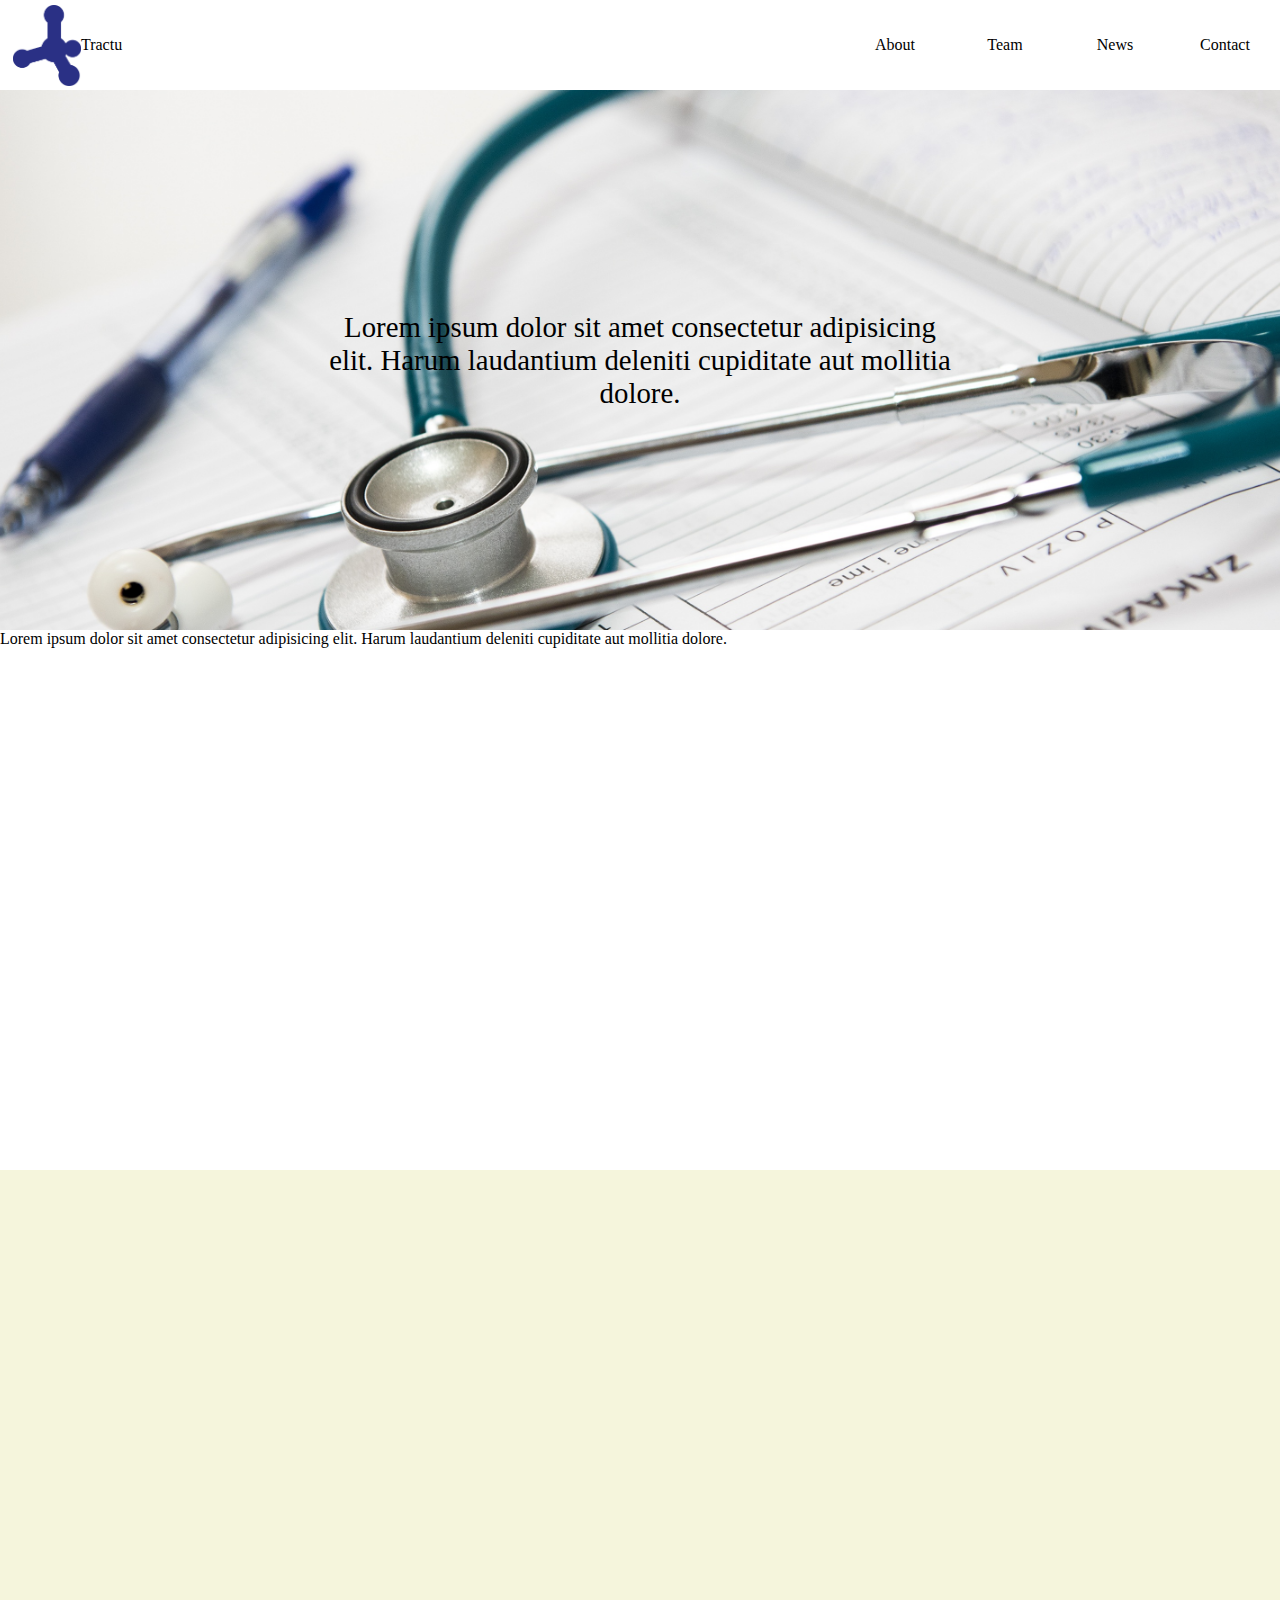
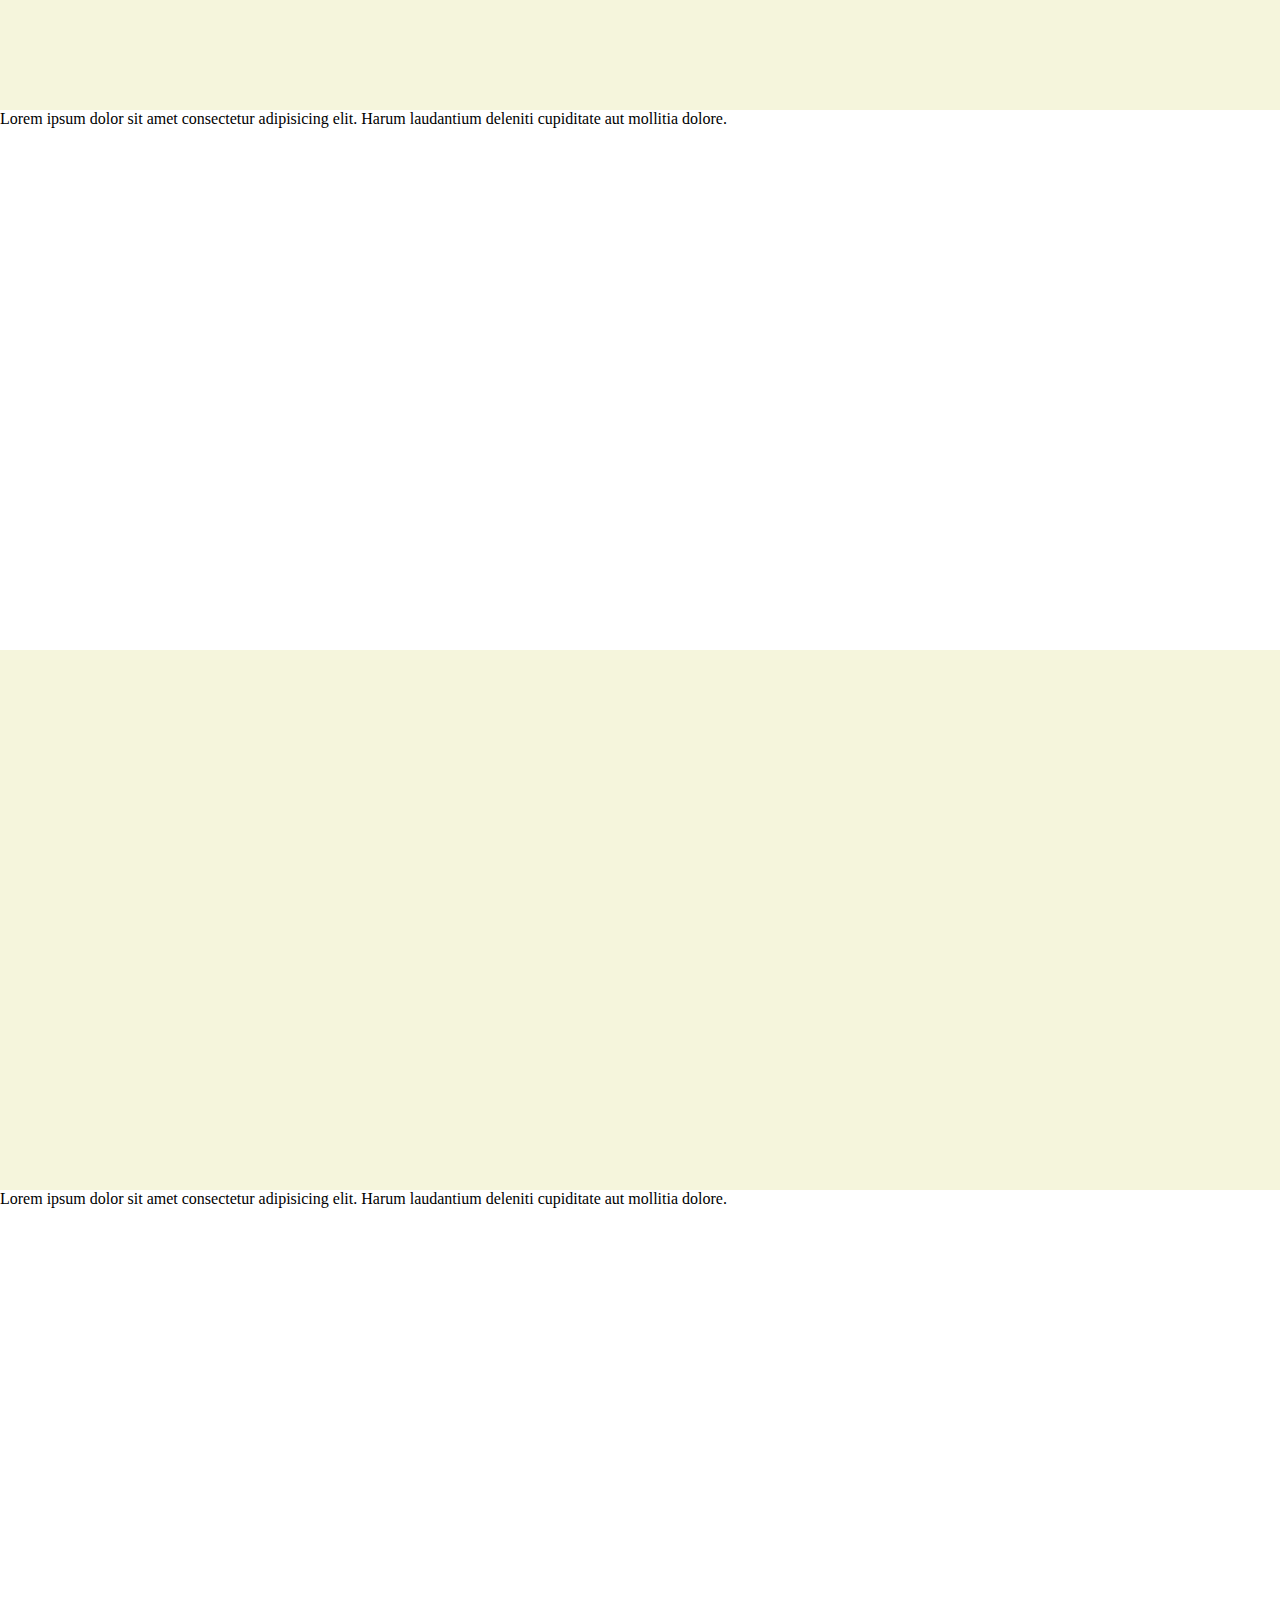
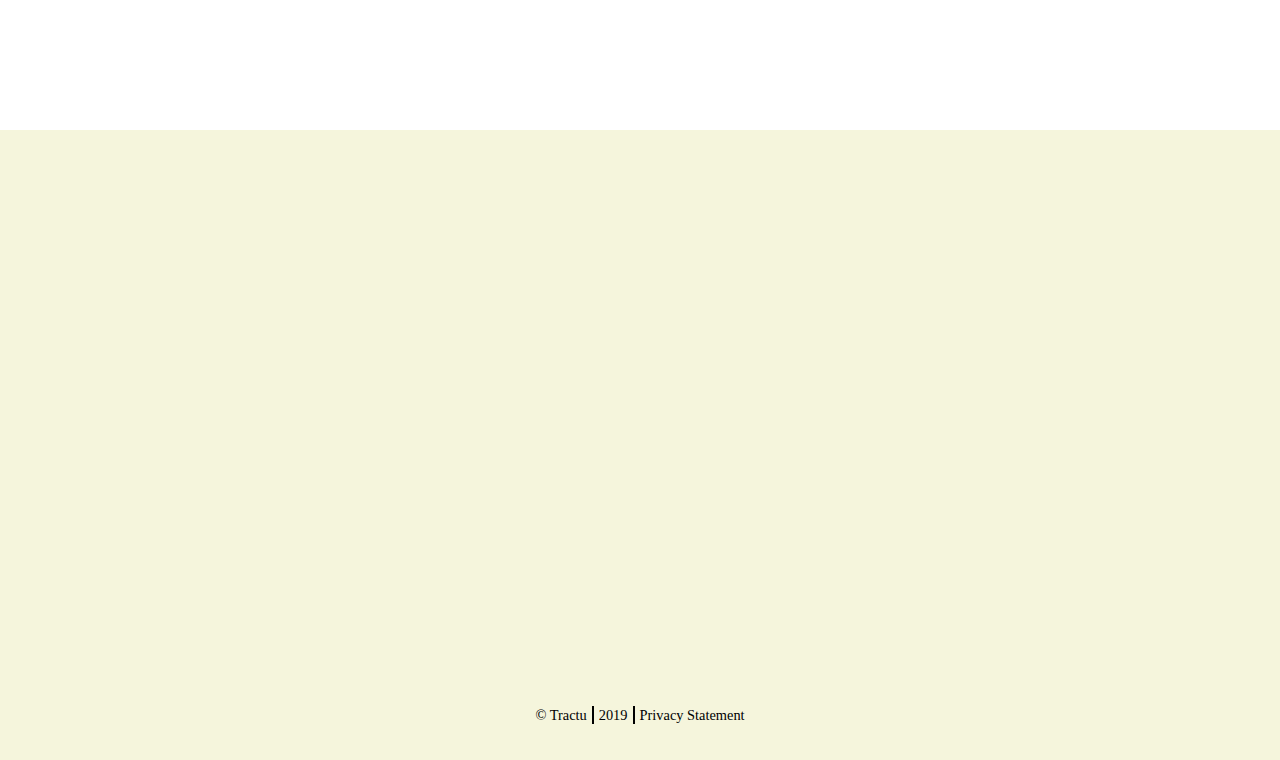
==== index.html @ 8aa1ae69 "Adds holding place for images and logo." ====
<!DOCTYPE html>
<html lang="en">
<head>
  <meta charset="UTF-8">
  <meta name="viewport" content="width=device-width, initial-scale=1.0">
  <meta http-equiv="X-UA-Compatible" content="ie=edge">
  <link rel="stylesheet" href="main.css">
  <script src="script.js"></script>
  <title>Tractu</title>
</head>
<body>
  <nav>
    <div class="nav-left"><img src="/imgs/nanoLogo.png" alt="nav logo" class="nav-logo"/>Tractu</div>
    <div class="nav-right">
      <div class="nav-link">About</div>
      <div class="nav-link">Team</div>
      <div class="nav-link">News</div>
      <div class="nav-link">Contact</div>
    </div>
  </nav>
  <header>
    <p class="header-blurb">Lorem ipsum dolor sit amet consectetur adipisicing elit. Harum laudantium deleniti cupiditate aut mollitia dolore.</p>
  </header>
  <main>
    <div class="main-block"><p class="main-blurb">Lorem ipsum dolor sit amet consectetur adipisicing elit. Harum laudantium deleniti cupiditate aut mollitia dolore.</p></div>
    <div class="main-divide-1"></div>
    <div class="main-block"><p class="main-blurb">Lorem ipsum dolor sit amet consectetur adipisicing elit. Harum laudantium deleniti cupiditate aut mollitia dolore.</p></div>
    <div class="main-divide-2"></div>
    <div class="main-block"><p class="main-blurb">Lorem ipsum dolor sit amet consectetur adipisicing elit. Harum laudantium deleniti cupiditate aut mollitia dolore.</p></div>
    <div class="main-divide-3"></div>
  </main>
  <footer>
    <p class="footer-blurb">&copy Tractu</p>
    <hr />
    <p class="footer-blurb">2019</p>
    <hr />
    <p class="footer-blurb">Privacy Statement</p>
  </footer>
</body>
</html>
---- main.css ----
* {
  margin: 0;
  padding: 0;
}

body {
  background-color: beige;
  background-repeat: no-repeat;
  background-position: 100px;
}

/* Nav */
nav {
  display: flex;
  flex-direction: row;
  justify-content: space-between;
  align-items: center;
  height: 10vh;
  background-color: white;
}

.nav-left {
  display: flex;
  flex-direction: row;
  align-items: center;
  height: 10vh;
  width: 10vh;
  margin-left: 1vw;
}

.nav-logo  {
  height: 9vh;
  widows: 9vh;
}

.nav-right {
  display: flex;
  flex-direction: row;
  align-items: center;
  height: 10vh;
}

.nav-link {
  text-align: center;
  width: 10vh;
  margin: 10px;
}

/* Header */

header {
  display: flex;
  justify-content: center;
  align-items: center;
  width: 100vw;
  height: 60vh;
  background: url(imgs/medicine.jpg) beige;
  background-attachment: fixed;
  background-position: center;
  background-repeat: no-repeat;
  background-size: cover;
}

.header-blurb {
  text-align: center;
  width: 50vw;
  font-size: 1.8em;
  color: black;
}

/* Main */

main {
  display: flex;
  flex-direction: column;
}

.main-block {
  height: 60vh;
  width: 100vw;
  background-color: white;
}

.main-blurb {
  font-size: 1em;
}

.main-divide-1 {
  background: url(imgs/baby.jpg) beige;
  height: 60vh;
  width: 100vw;
  background-attachment: fixed;
  background-position: center;
  background-repeat: no-repeat;
  background-size: cover;
}

.main-divide-2 {
  background: url(imgs/chem.jpg) beige;
  height: 60vh;
  width: 100vw;
  background-attachment: fixed;
  background-position: center;
  background-repeat: no-repeat;
  background-size: cover;
}

.main-divide-3 {
  background: url(imgs/gloves.jpg) beige;
  height: 60vh;
  width: 100vw;
  background-attachment: fixed;
  background-position: center;
  background-repeat: no-repeat;
  background-size: cover;
}

/* Footer */

footer {
  display: flex;
  flex-direction: row;
  justify-content: center;
  align-items: center;
  height: 10vh;
  width: 100vw;
}

.footer-blurb {
  font-size: .9em;
  color: black;
  margin: 5px;
}

hr {
  height: 1em;
  border: .5px solid black;
}
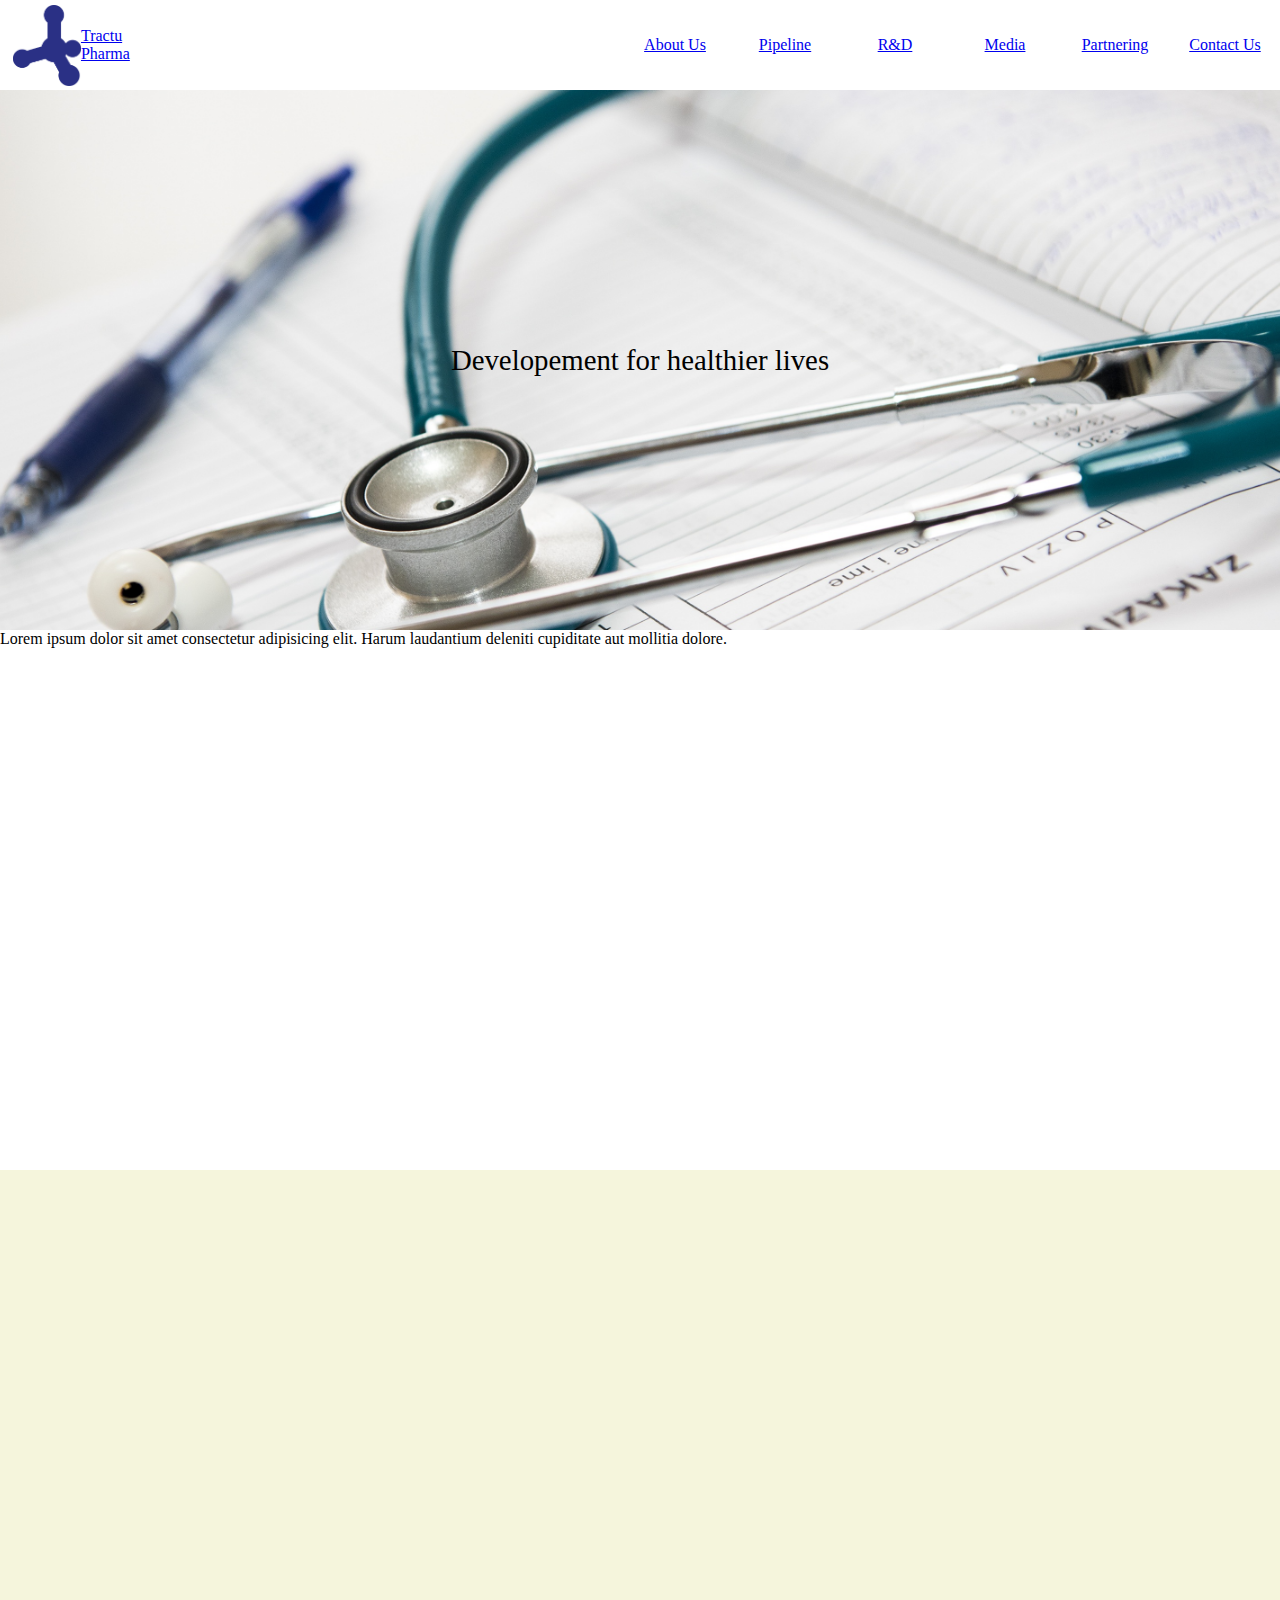
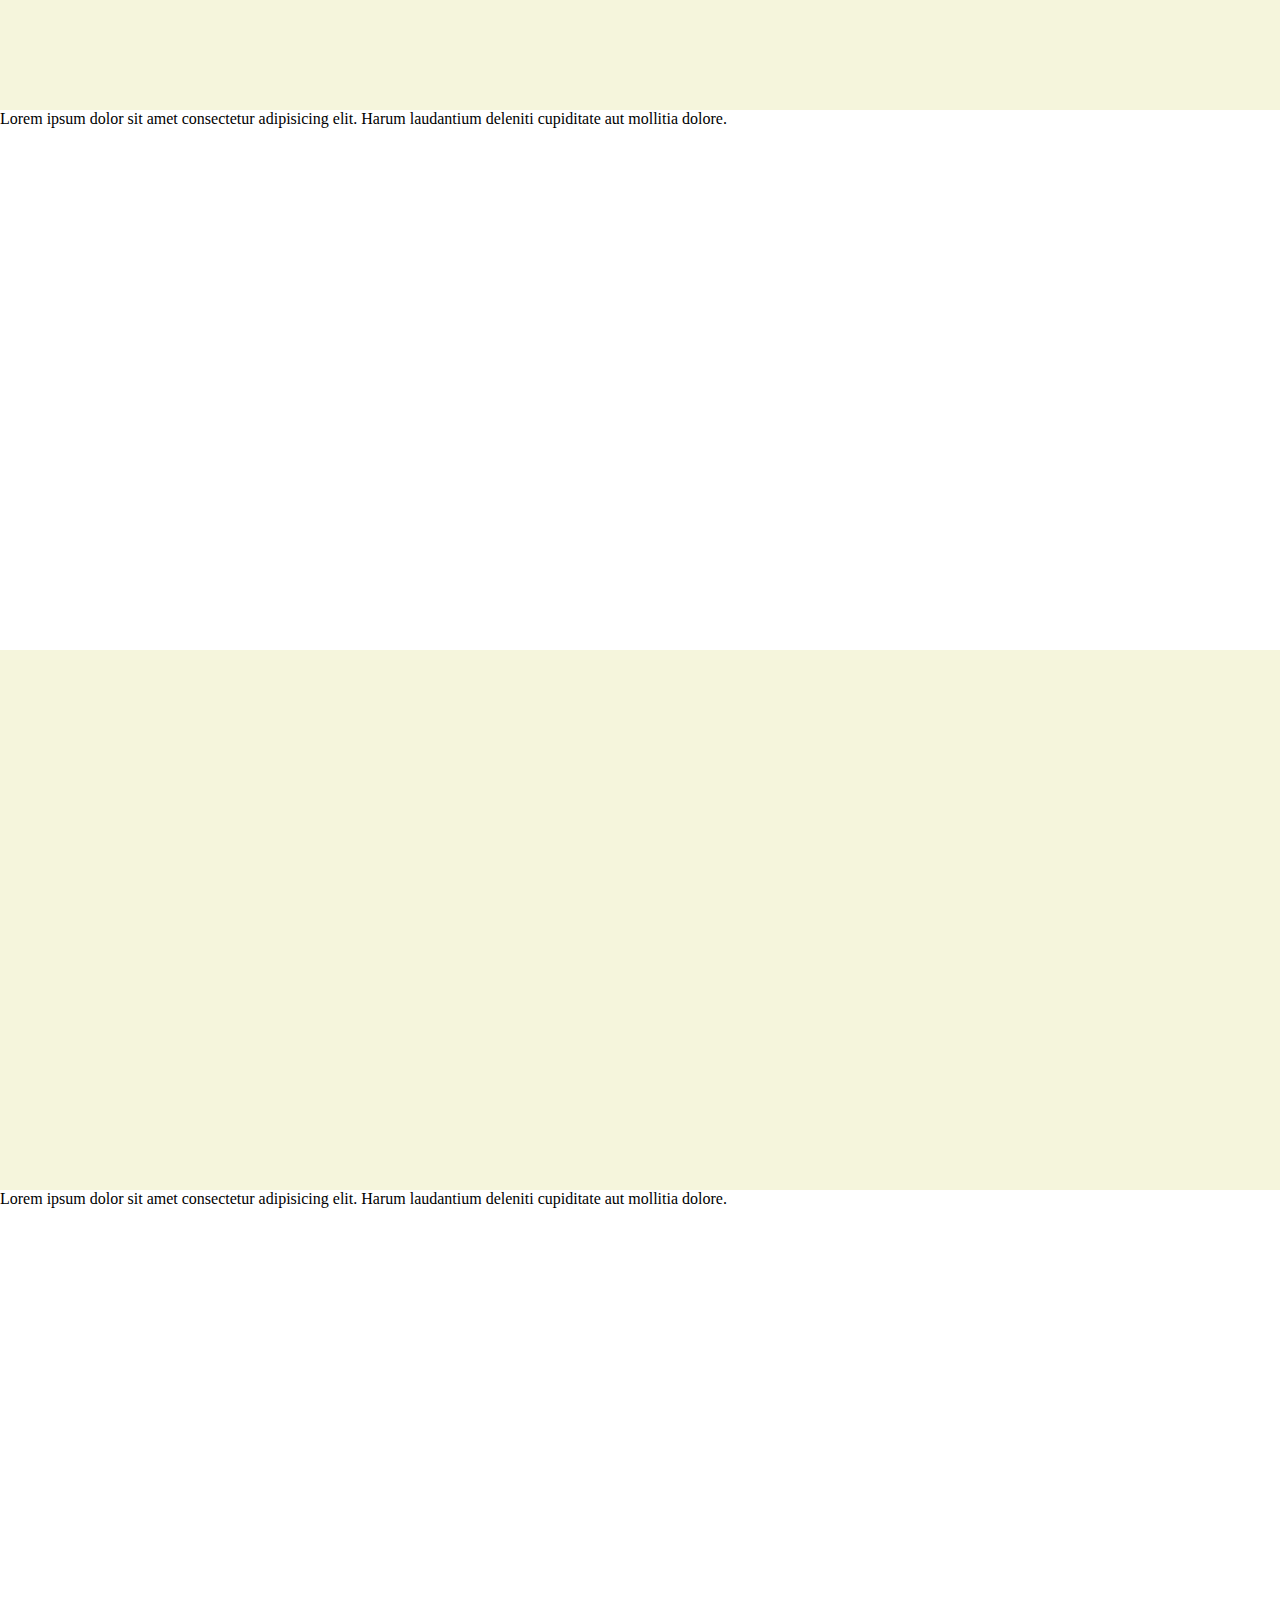
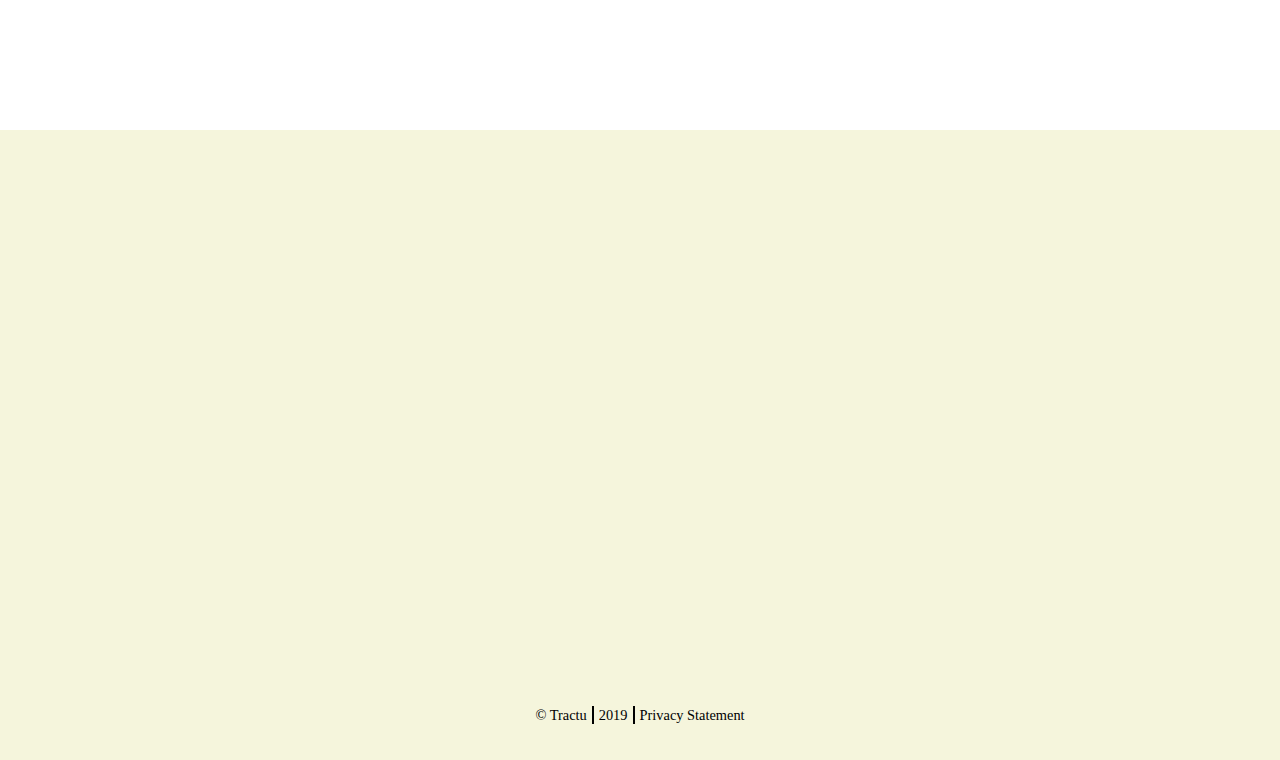
==== commit cc7df102: "Adds correct pages to the document with Navigation." ====
--- a/index.html
+++ b/index.html
@@ -5,21 +5,24 @@
   <meta name="viewport" content="width=device-width, initial-scale=1.0">
   <meta http-equiv="X-UA-Compatible" content="ie=edge">
   <link rel="stylesheet" href="main.css">
+  <link href="https://fonts.googleapis.com/css?family=Manjari&display=swap" rel="stylesheet">
   <script src="script.js"></script>
   <title>Tractu</title>
 </head>
 <body>
   <nav>
-    <div class="nav-left"><img src="/imgs/nanoLogo.png" alt="nav logo" class="nav-logo"/>Tractu</div>
+    <a href="index.html" class="nav-left"><img src="/imgs/nanoLogo.png" alt="nav logo" class="nav-logo"/>Tractu Pharma</a>
     <div class="nav-right">
-      <div class="nav-link">About</div>
-      <div class="nav-link">Team</div>
-      <div class="nav-link">News</div>
-      <div class="nav-link">Contact</div>
+      <a href="about.html" class="nav-link">About Us</a>
+      <a href="pipeline.html" class="nav-link">Pipeline</a>
+      <a href="r&d.html" class="nav-link">R&D</a>
+      <a href="media.html" class="nav-link">Media</a>
+      <a href="partnering.html" class="nav-link">Partnering</a>
+      <a href="contact.html" class="nav-link">Contact Us</a>
     </div>
   </nav>
   <header>
-    <p class="header-blurb">Lorem ipsum dolor sit amet consectetur adipisicing elit. Harum laudantium deleniti cupiditate aut mollitia dolore.</p>
+    <p class="header-blurb">Developement for healthier lives</p>
   </header>
   <main>
     <div class="main-block"><p class="main-blurb">Lorem ipsum dolor sit amet consectetur adipisicing elit. Harum laudantium deleniti cupiditate aut mollitia dolore.</p></div>
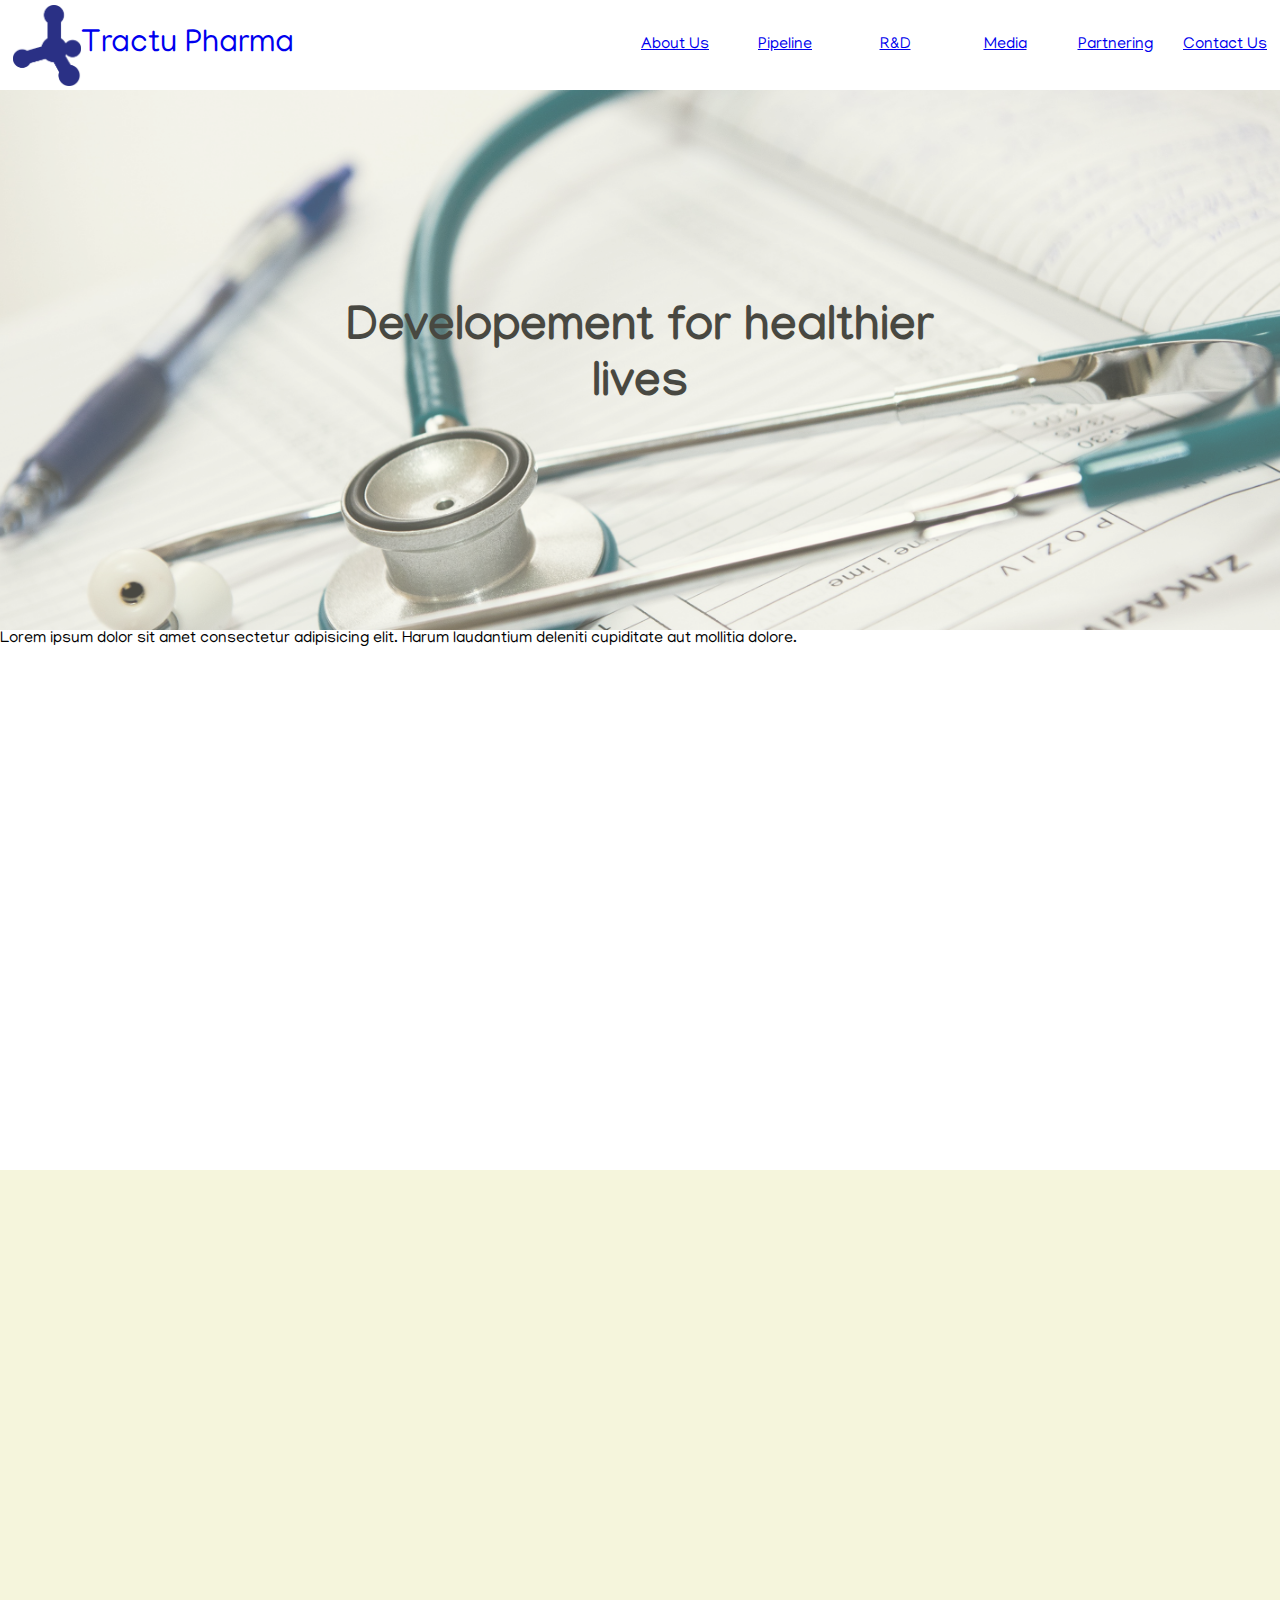
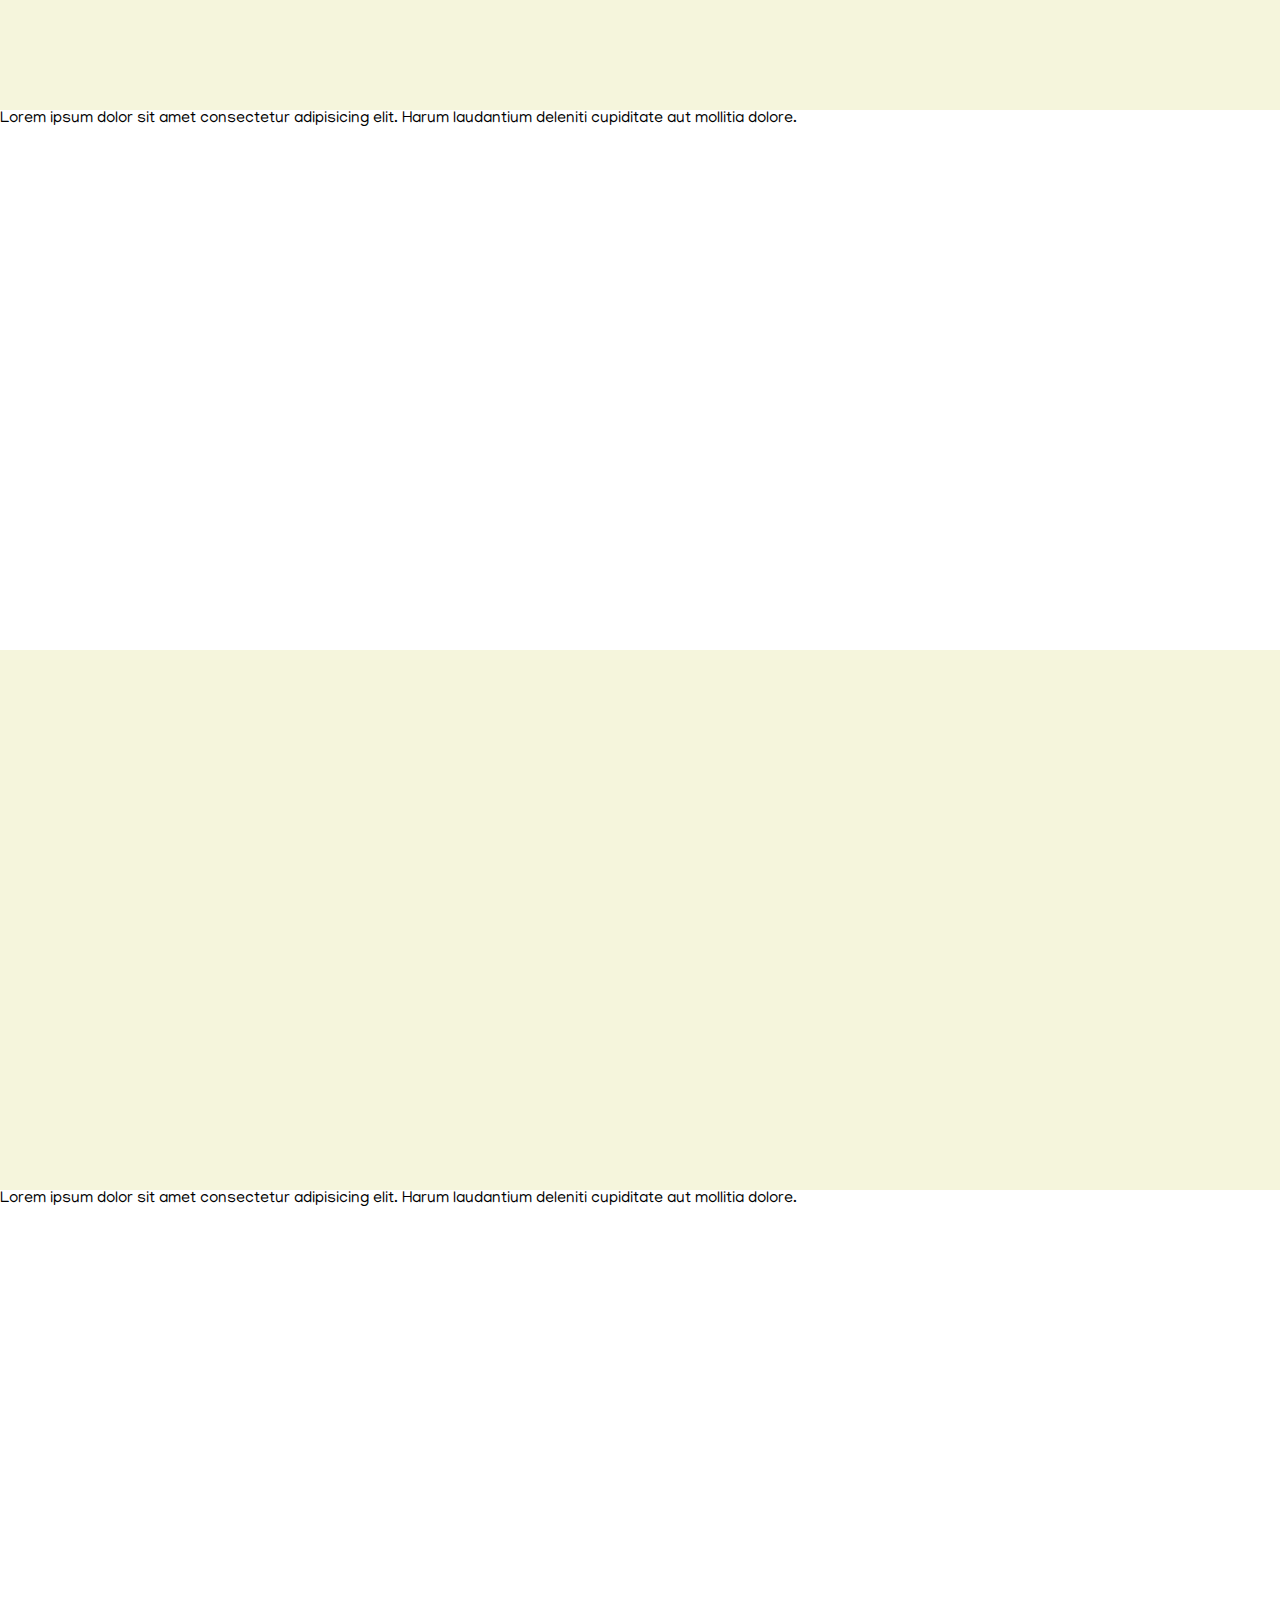
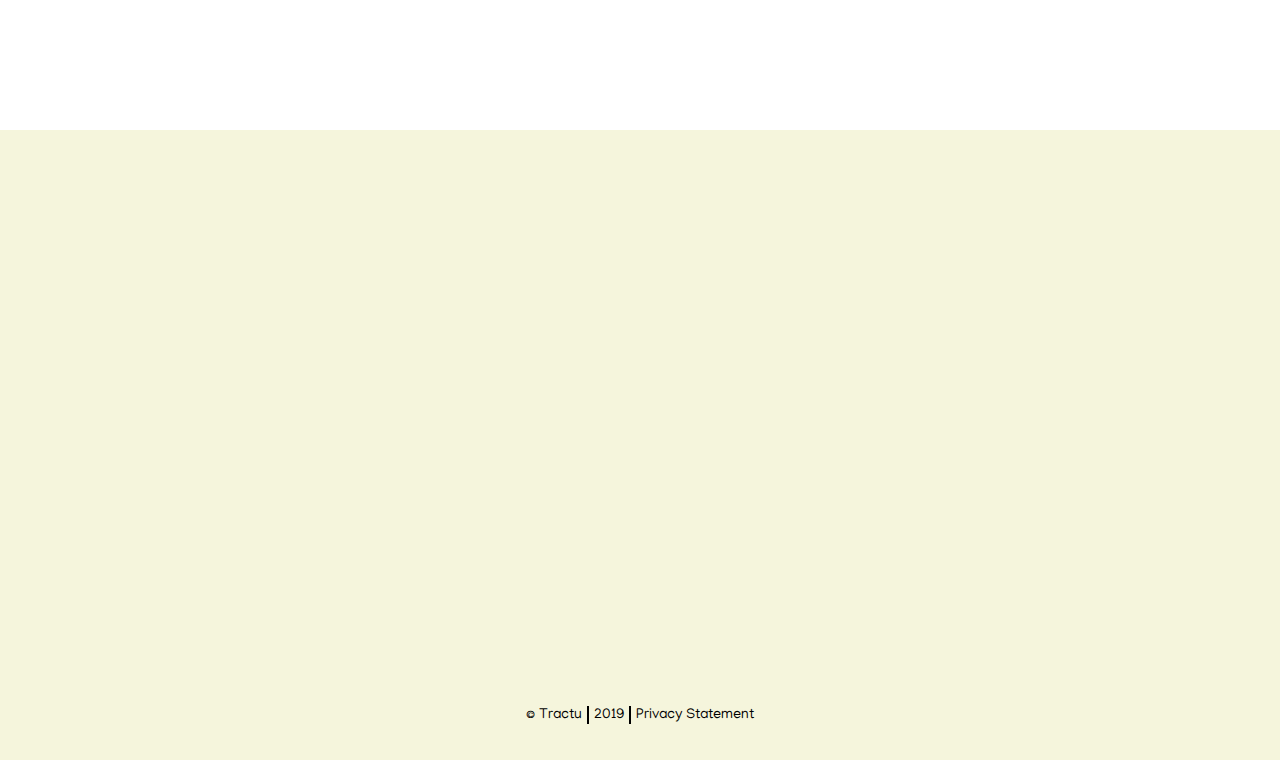
==== commit f215f9be: "About page updating" ====
--- a/index.html
+++ b/index.html
@@ -4,7 +4,7 @@
   <meta charset="UTF-8">
   <meta name="viewport" content="width=device-width, initial-scale=1.0">
   <meta http-equiv="X-UA-Compatible" content="ie=edge">
-  <link rel="stylesheet" href="main.css">
+  <link rel="stylesheet" href="index.css">
   <link href="https://fonts.googleapis.com/css?family=Manjari&display=swap" rel="stylesheet">
   <script src="script.js"></script>
   <title>Tractu</title>
--- a/index.css
+++ b/index.css
@@ -0,0 +1,143 @@
+* {
+  margin: 0;
+  padding: 0;
+  font-family: 'Manjari', sans-serif;
+}
+
+body {
+  background-color: beige;
+  background-repeat: no-repeat;
+  background-position: 100px;
+}
+
+/* Nav */
+nav {
+  display: flex;
+  flex-direction: row;
+  justify-content: space-between;
+  align-items: center;
+  height: 10vh;
+  background-color: white;
+}
+
+.nav-left {
+  text-decoration: none;
+  display: flex;
+  flex-direction: row;
+  align-items: center;
+  height: 10vh;
+  width: 50vh;
+  margin-left: 1vw;
+  font-size: 2em;
+}
+
+.nav-logo  {
+  height: 9vh;
+  widows: 9vh;
+}
+
+.nav-right {
+  display: flex;
+  flex-direction: row;
+  align-items: center;
+  height: 10vh;
+}
+
+.nav-link {
+  text-align: center;
+  width: 10vh;
+  margin: 10px;
+}
+
+/* Header */
+
+header {
+  display: flex;
+  justify-content: center;
+  align-items: center;
+  width: 100vw;
+  height: 60vh;
+  opacity: 0.7;
+  background: url(imgs/medicine.jpg) beige;
+  background-attachment: fixed;
+  background-position: center;
+  background-repeat: no-repeat;
+  background-size: cover;
+}
+
+.header-blurb {
+  text-align: center;
+  width: 50vw;
+  font-size: 3em;
+  font-weight: 900;
+  color: black;
+}
+
+/* Main */
+
+main {
+  display: flex;
+  flex-direction: column;
+}
+
+.main-block {
+  height: 60vh;
+  width: 100vw;
+  background-color: white;
+}
+
+.main-blurb {
+  font-size: 1em;
+}
+
+.main-divide-1 {
+  background: url(imgs/baby.jpg) beige;
+  height: 60vh;
+  width: 100vw;
+  background-attachment: fixed;
+  background-position: center;
+  background-repeat: no-repeat;
+  background-size: cover;
+}
+
+.main-divide-2 {
+  background: url(imgs/chem.jpg) beige;
+  height: 60vh;
+  width: 100vw;
+  background-attachment: fixed;
+  background-position: center;
+  background-repeat: no-repeat;
+  background-size: cover;
+}
+
+.main-divide-3 {
+  background: url(imgs/gloves.jpg) beige;
+  height: 60vh;
+  width: 100vw;
+  background-attachment: fixed;
+  background-position: center;
+  background-repeat: no-repeat;
+  background-size: cover;
+}
+
+/* Footer */
+
+footer {
+  display: flex;
+  flex-direction: row;
+  justify-content: center;
+  align-items: center;
+  height: 10vh;
+  width: 100vw;
+}
+
+.footer-blurb {
+  font-size: .9em;
+  color: black;
+  margin: 5px;
+}
+
+hr {
+  height: 1em;
+  border: .5px solid black;
+}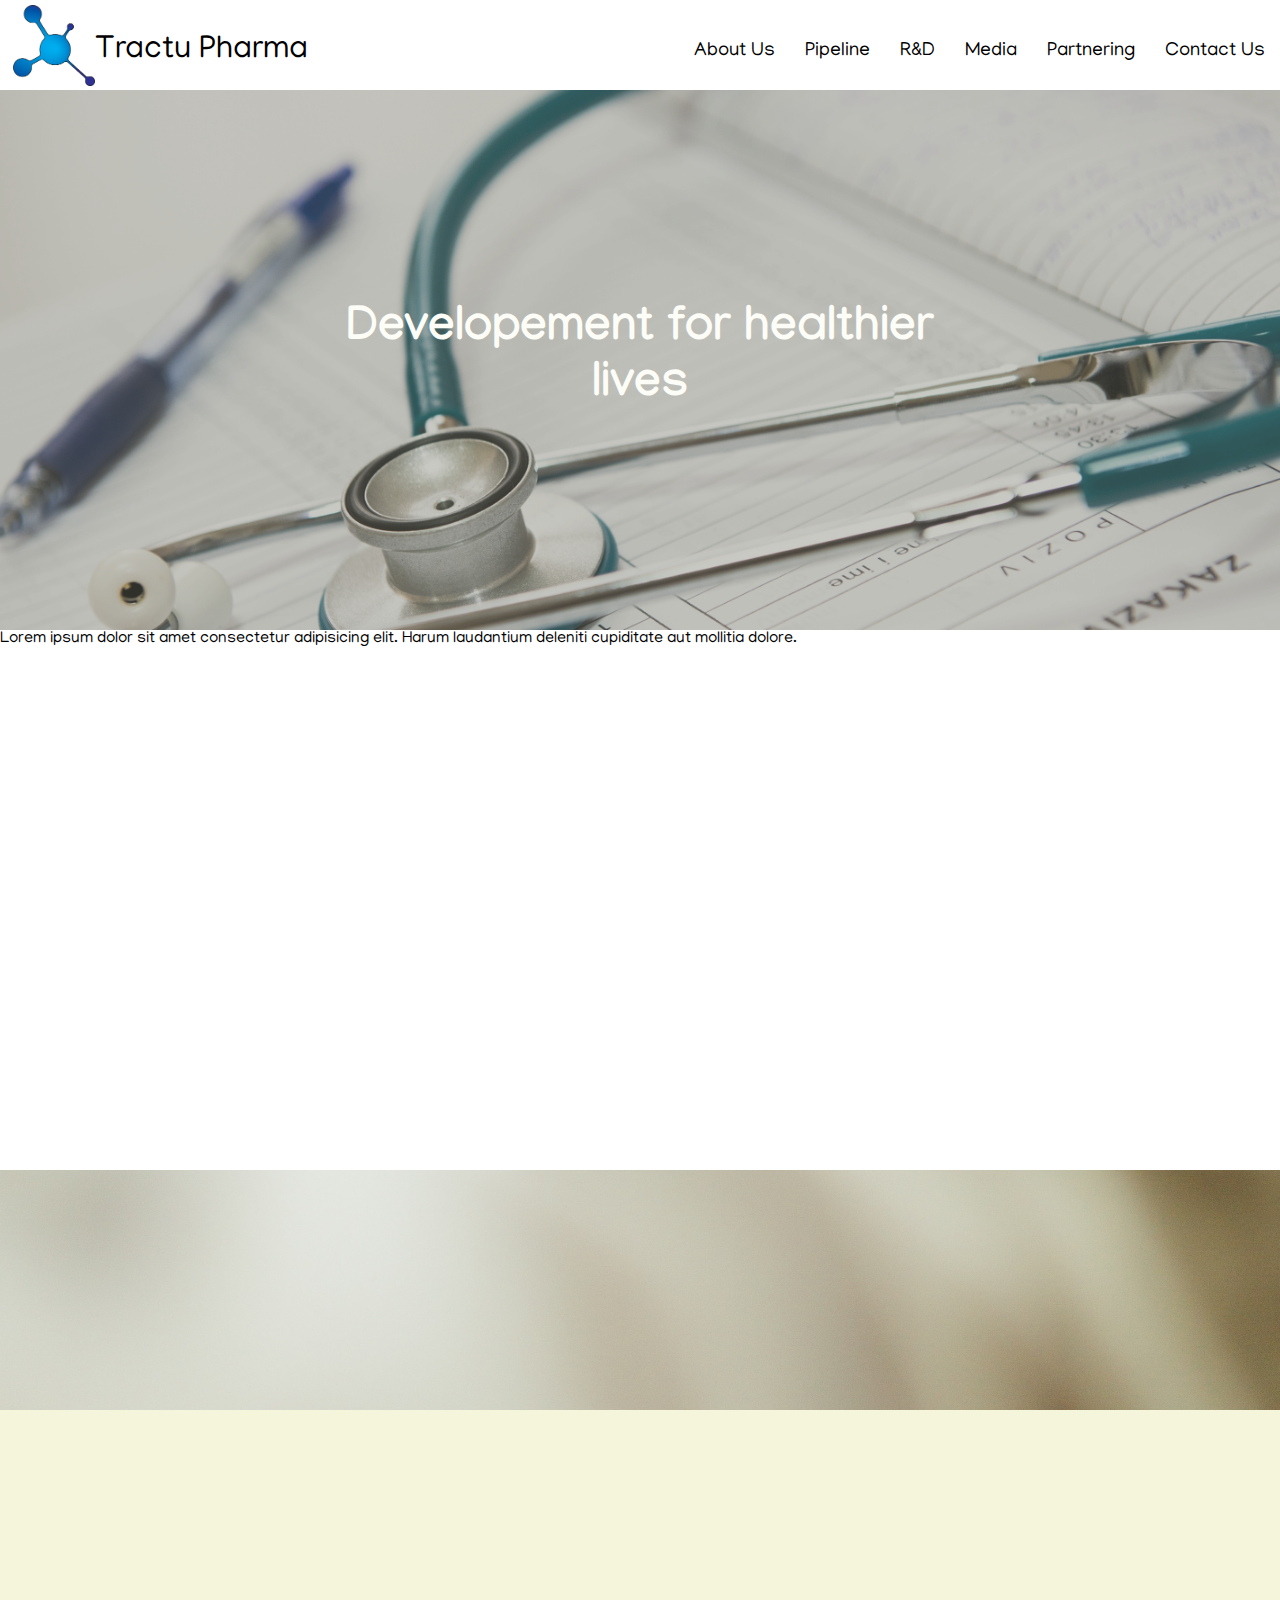
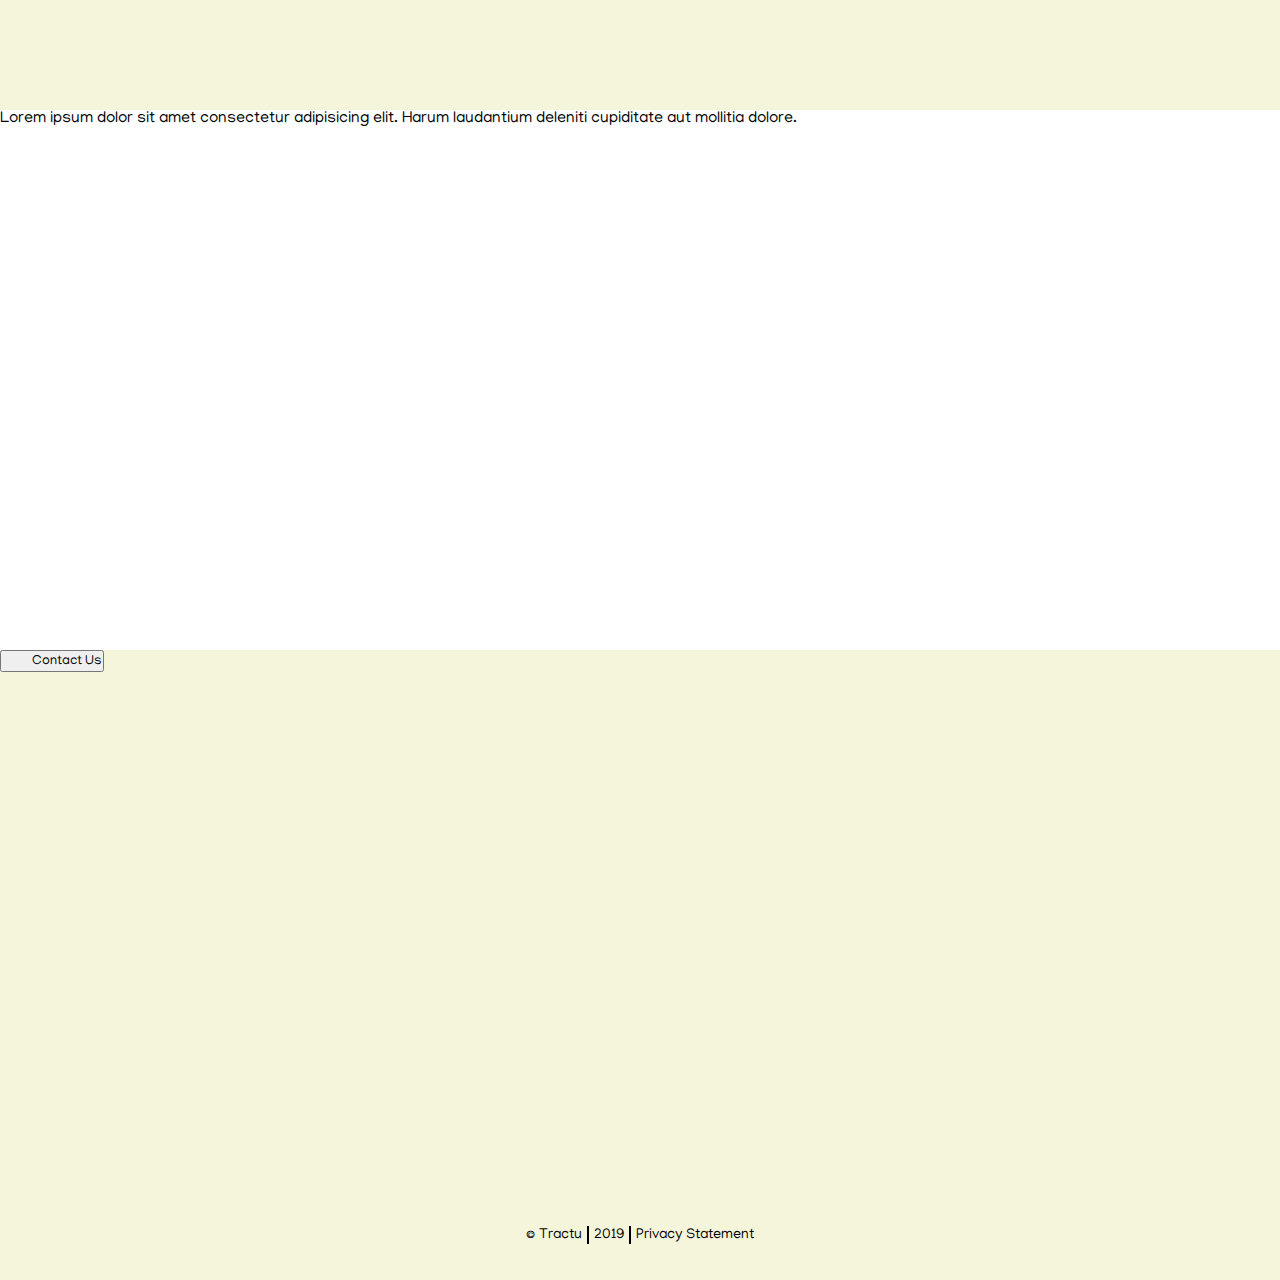
==== commit 638bf991: "Created logo, adjusted nav throughout the site" ====
--- a/index.html
+++ b/index.html
@@ -11,7 +11,10 @@
 </head>
 <body>
   <nav>
-    <a href="index.html" class="nav-left"><img src="/imgs/nanoLogo.png" alt="nav logo" class="nav-logo"/>Tractu Pharma</a>
+    <a href="index.html" class="nav-left">
+      <img src="/imgs/tractuLogo1.png" alt="nav logo" class="nav-logo"/>
+      <p class="nav-name">Tractu Pharma</p>
+    </a>
     <div class="nav-right">
       <a href="about.html" class="nav-link">About Us</a>
       <a href="pipeline.html" class="nav-link">Pipeline</a>
@@ -28,9 +31,9 @@
     <div class="main-block"><p class="main-blurb">Lorem ipsum dolor sit amet consectetur adipisicing elit. Harum laudantium deleniti cupiditate aut mollitia dolore.</p></div>
     <div class="main-divide-1"></div>
     <div class="main-block"><p class="main-blurb">Lorem ipsum dolor sit amet consectetur adipisicing elit. Harum laudantium deleniti cupiditate aut mollitia dolore.</p></div>
-    <div class="main-divide-2"></div>
-    <div class="main-block"><p class="main-blurb">Lorem ipsum dolor sit amet consectetur adipisicing elit. Harum laudantium deleniti cupiditate aut mollitia dolore.</p></div>
-    <div class="main-divide-3"></div>
+    <div class="main-divide-2">
+      <button><a href="contact.html" class="nav-link"></a>Contact Us</a></button>
+    </div>
   </main>
   <footer>
     <p class="footer-blurb">&copy Tractu</p>
--- a/index.css
+++ b/index.css
@@ -25,6 +25,7 @@
   display: flex;
   flex-direction: row;
   align-items: center;
+  align-content: center;
   height: 10vh;
   width: 50vh;
   margin-left: 1vw;
@@ -36,17 +37,39 @@
   widows: 9vh;
 }
 
+.nav-name {
+  color: black;
+  margin: 1.5vh 0 0 0;
+}
+
+.nav-name:hover {
+  color: #4f81bd;
+  transition: color .15s linear;
+}
+
 .nav-right {
   display: flex;
   flex-direction: row;
-  align-items: center;
   height: 10vh;
 }
 
 .nav-link {
+  text-decoration: none;
   text-align: center;
-  width: 10vh;
-  margin: 10px;
+  font-size: 1.2em;
+  height: 10vh;
+  margin: 4.5vh 15px;
+  color: black;
+}
+
+.nav-link:hover {
+  text-decoration: none;
+  text-align: center;
+  font-size: 1.2em;
+  height: 10vh;
+  margin: 4.5vh 15px;
+  color: #4f81bd;
+  transition: color .15s linear;
 }
 
 /* Header */
@@ -57,7 +80,8 @@
   align-items: center;
   width: 100vw;
   height: 60vh;
-  opacity: 0.7;
+  opacity: 0.8;
+  box-shadow: inset 0 0 0 100vw rgba(0,0,0,.25);
   background: url(imgs/medicine.jpg) beige;
   background-attachment: fixed;
   background-position: center;
@@ -70,7 +94,7 @@
   width: 50vw;
   font-size: 3em;
   font-weight: 900;
-  color: black;
+  color: white;
 }
 
 /* Main */
@@ -91,7 +115,7 @@
 }
 
 .main-divide-1 {
-  background: url(imgs/baby.jpg) beige;
+  background: url(imgs/gloves.jpg) beige;
   height: 60vh;
   width: 100vw;
   background-attachment: fixed;
@@ -110,15 +134,6 @@
   background-size: cover;
 }
 
-.main-divide-3 {
-  background: url(imgs/gloves.jpg) beige;
-  height: 60vh;
-  width: 100vw;
-  background-attachment: fixed;
-  background-position: center;
-  background-repeat: no-repeat;
-  background-size: cover;
-}
 
 /* Footer */
 
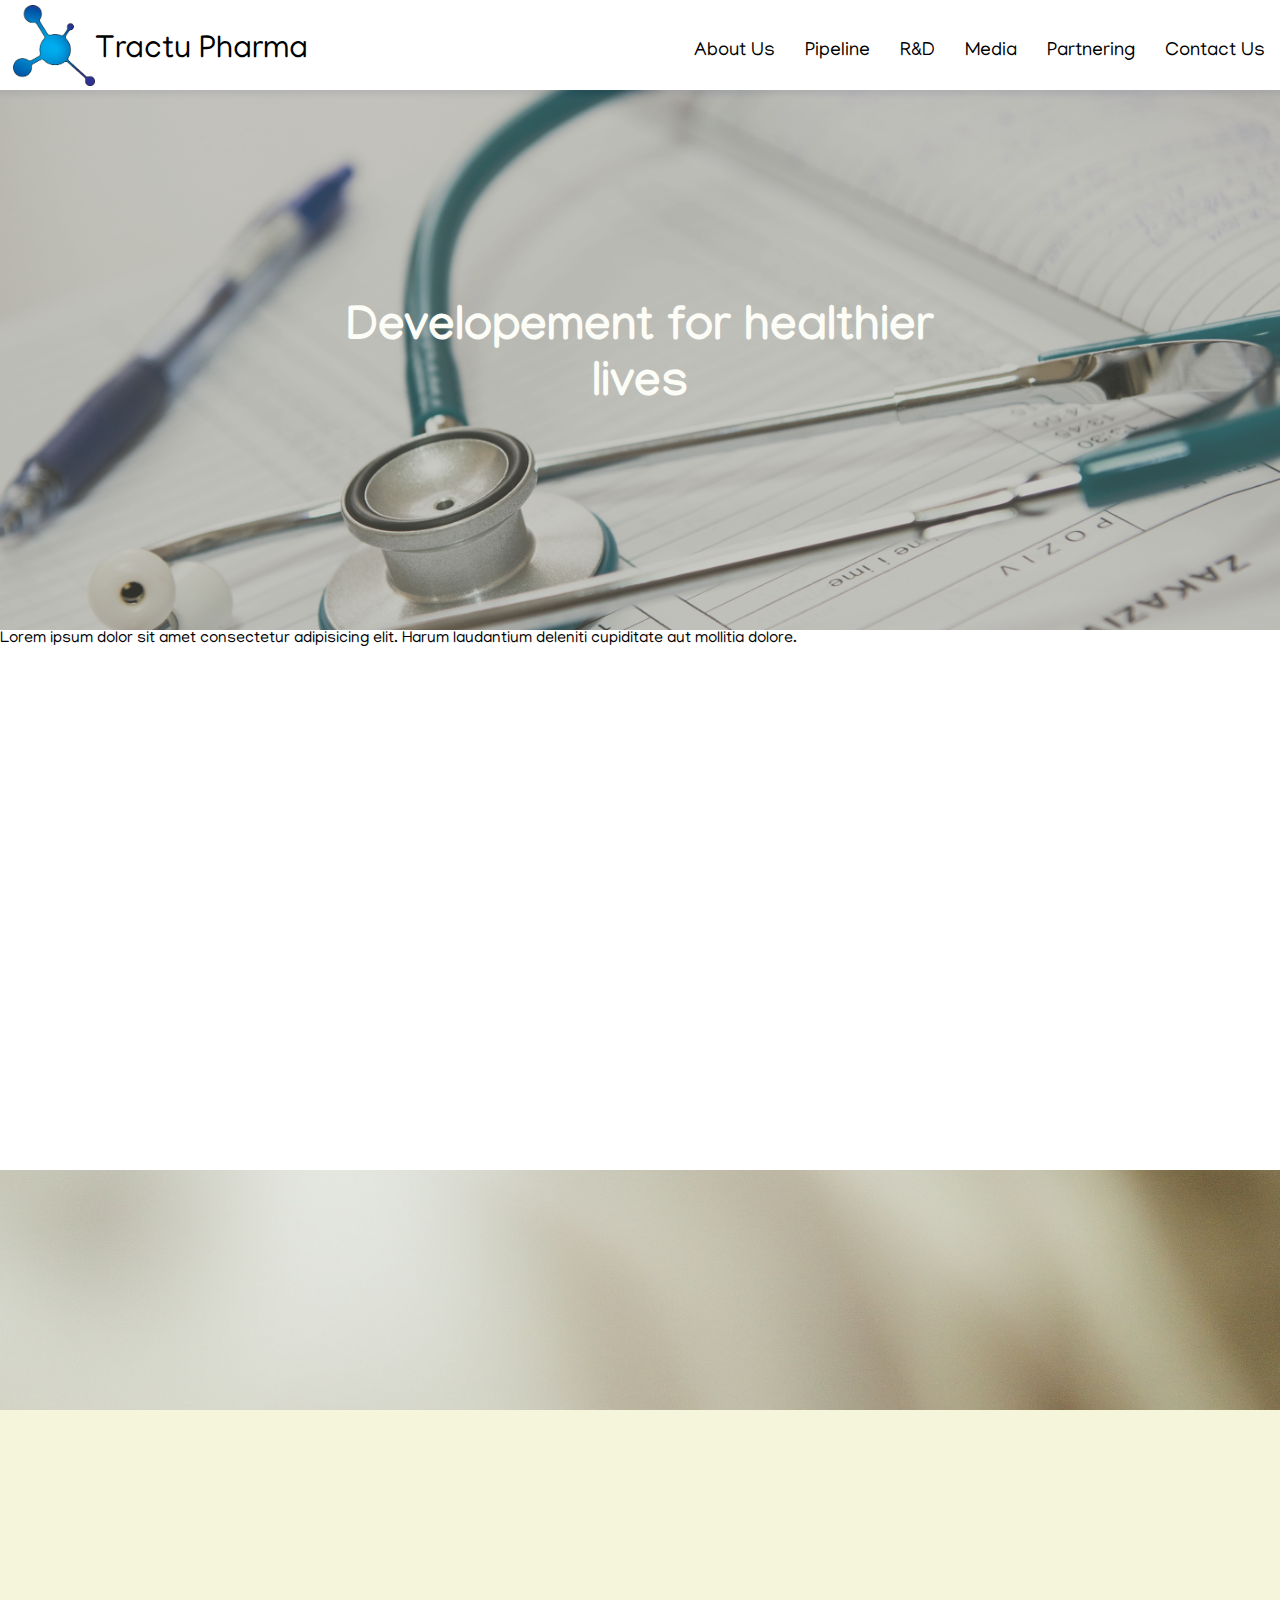
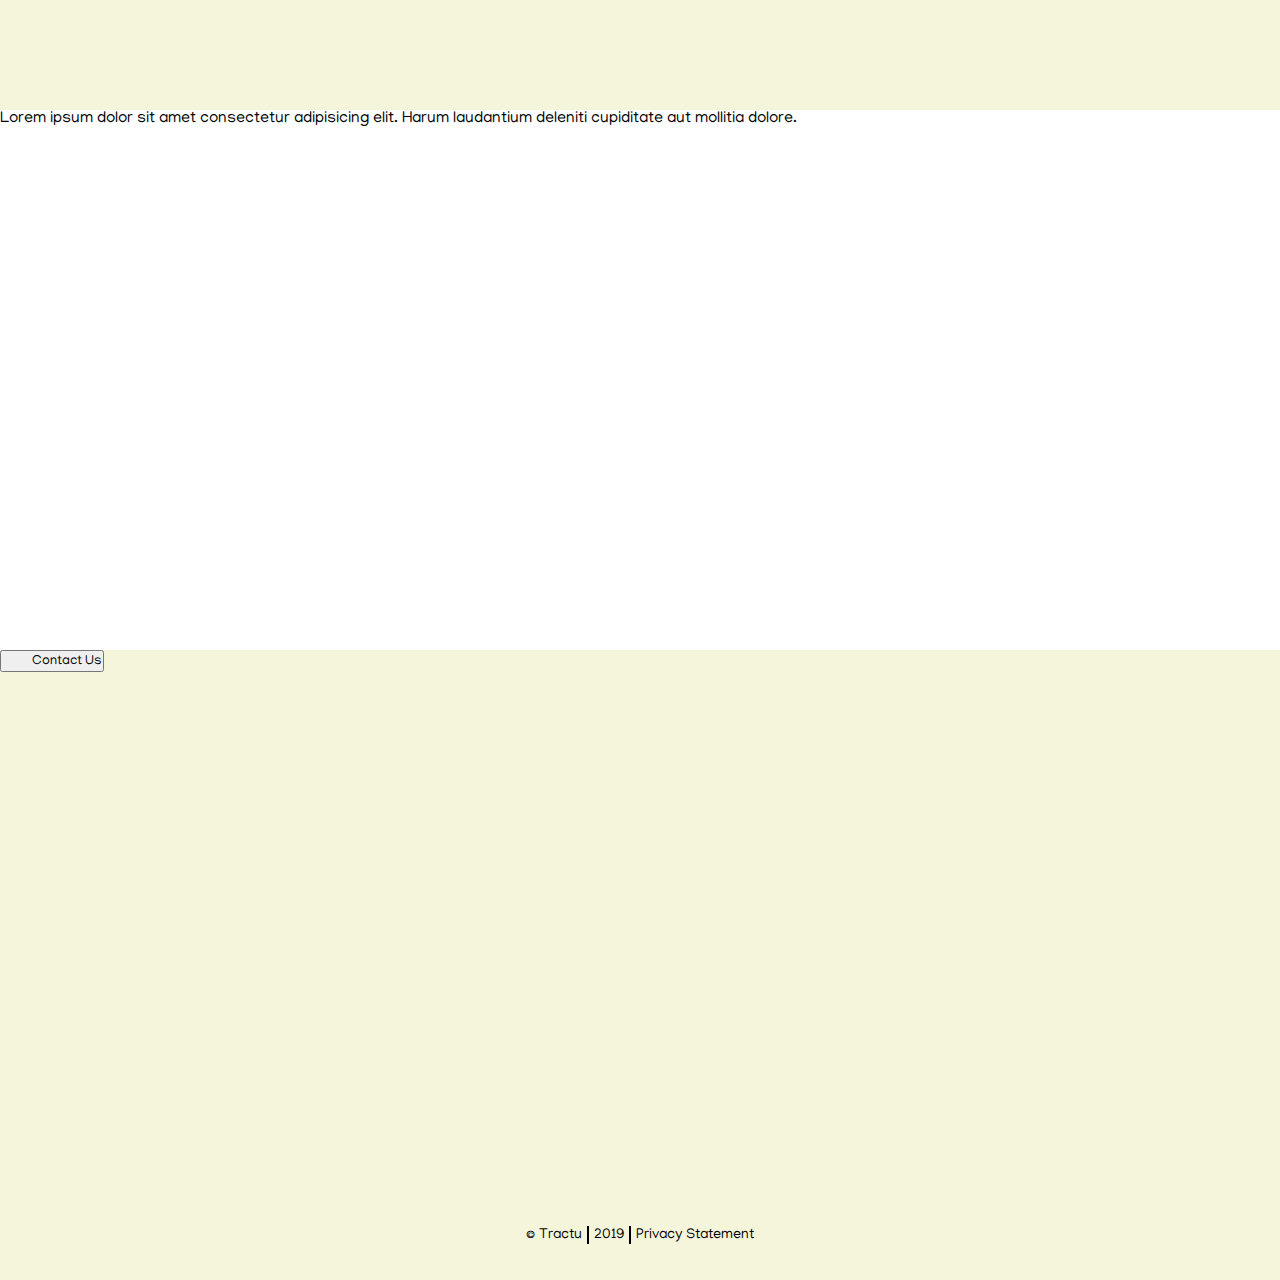
==== commit ebfa9d17: "fixing logo" ====
--- a/index.html
+++ b/index.html
@@ -12,7 +12,7 @@
 <body>
   <nav>
     <a href="index.html" class="nav-left">
-      <img src="/imgs/tractuLogo1.png" alt="nav logo" class="nav-logo"/>
+      <img src="/imgs/tractuLogo1.jpg" alt="nav logo" class="nav-logo"/>
       <p class="nav-name">Tractu Pharma</p>
     </a>
     <div class="nav-right">
--- a/index.css
+++ b/index.css
@@ -18,6 +18,7 @@
   align-items: center;
   height: 10vh;
   background-color: white;
+  box-shadow: 0px 0px 5px 5px #BABABA;
 }
 
 .nav-left {
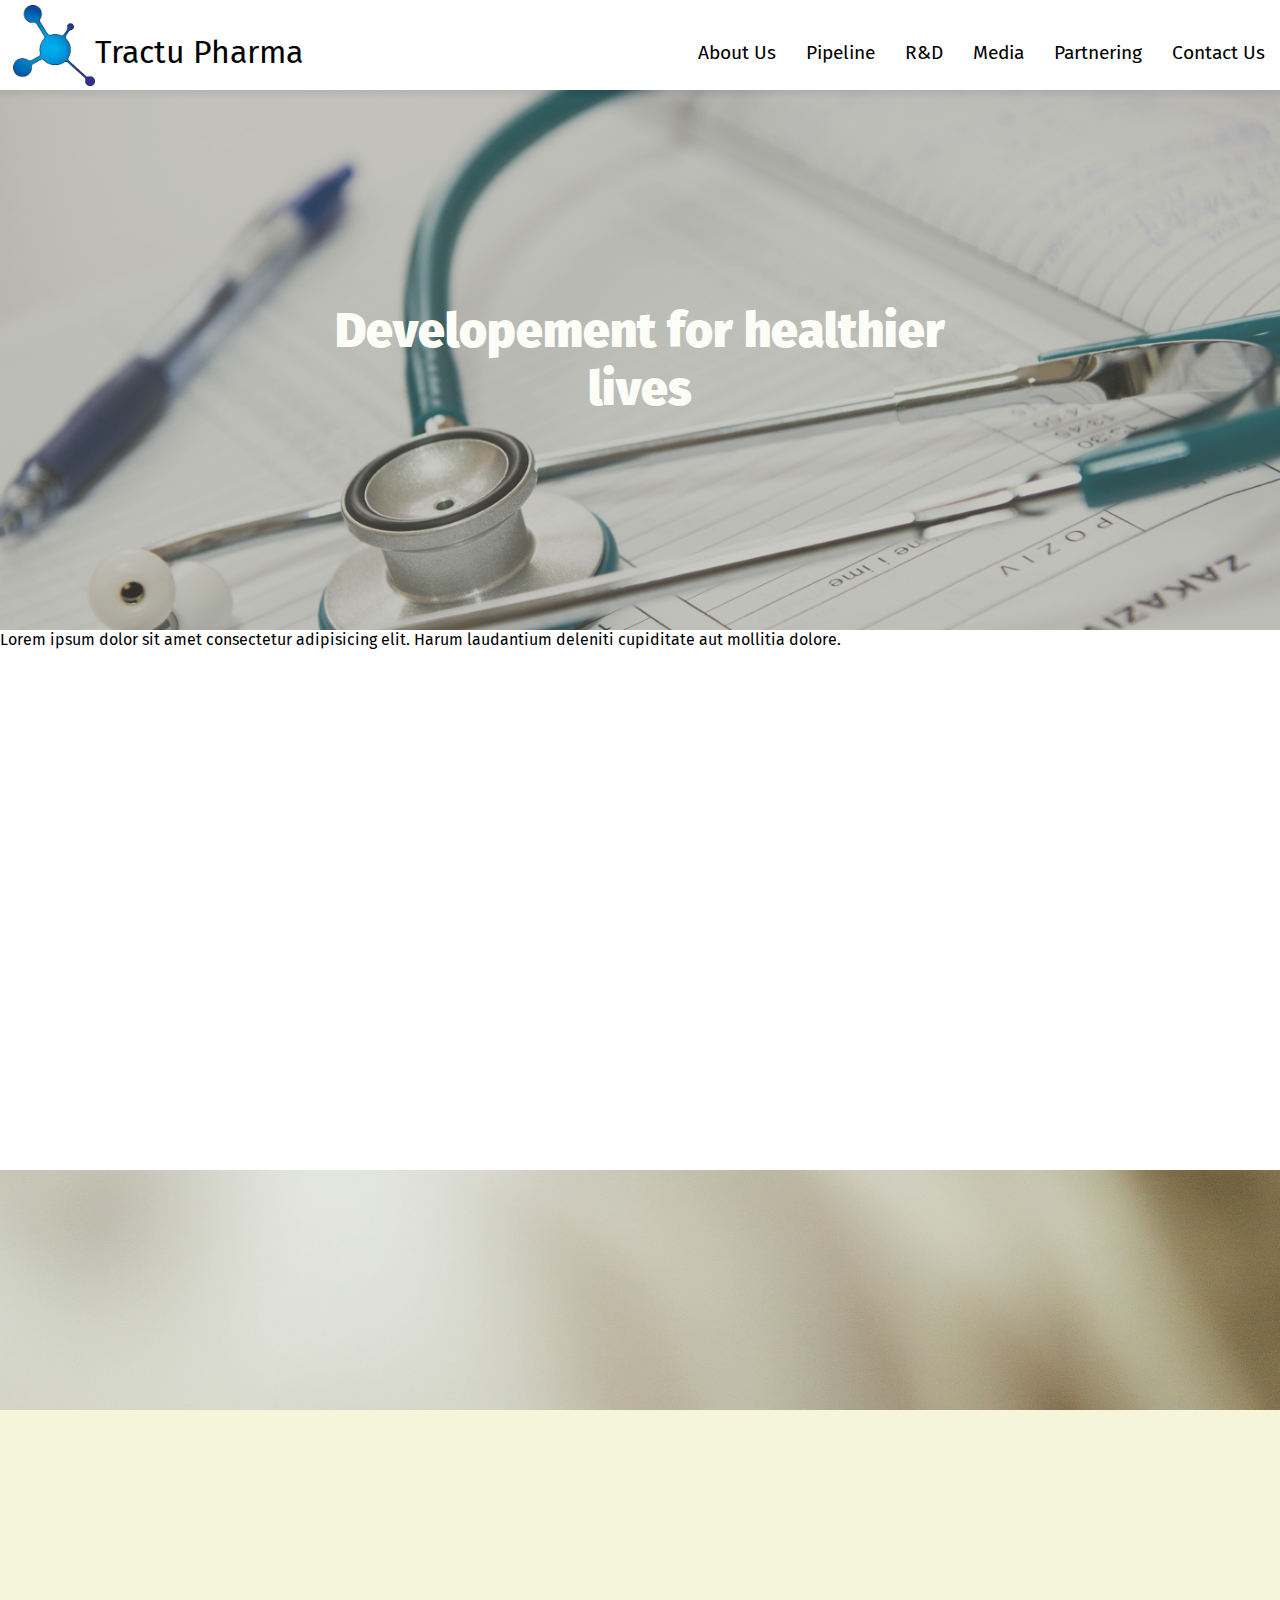
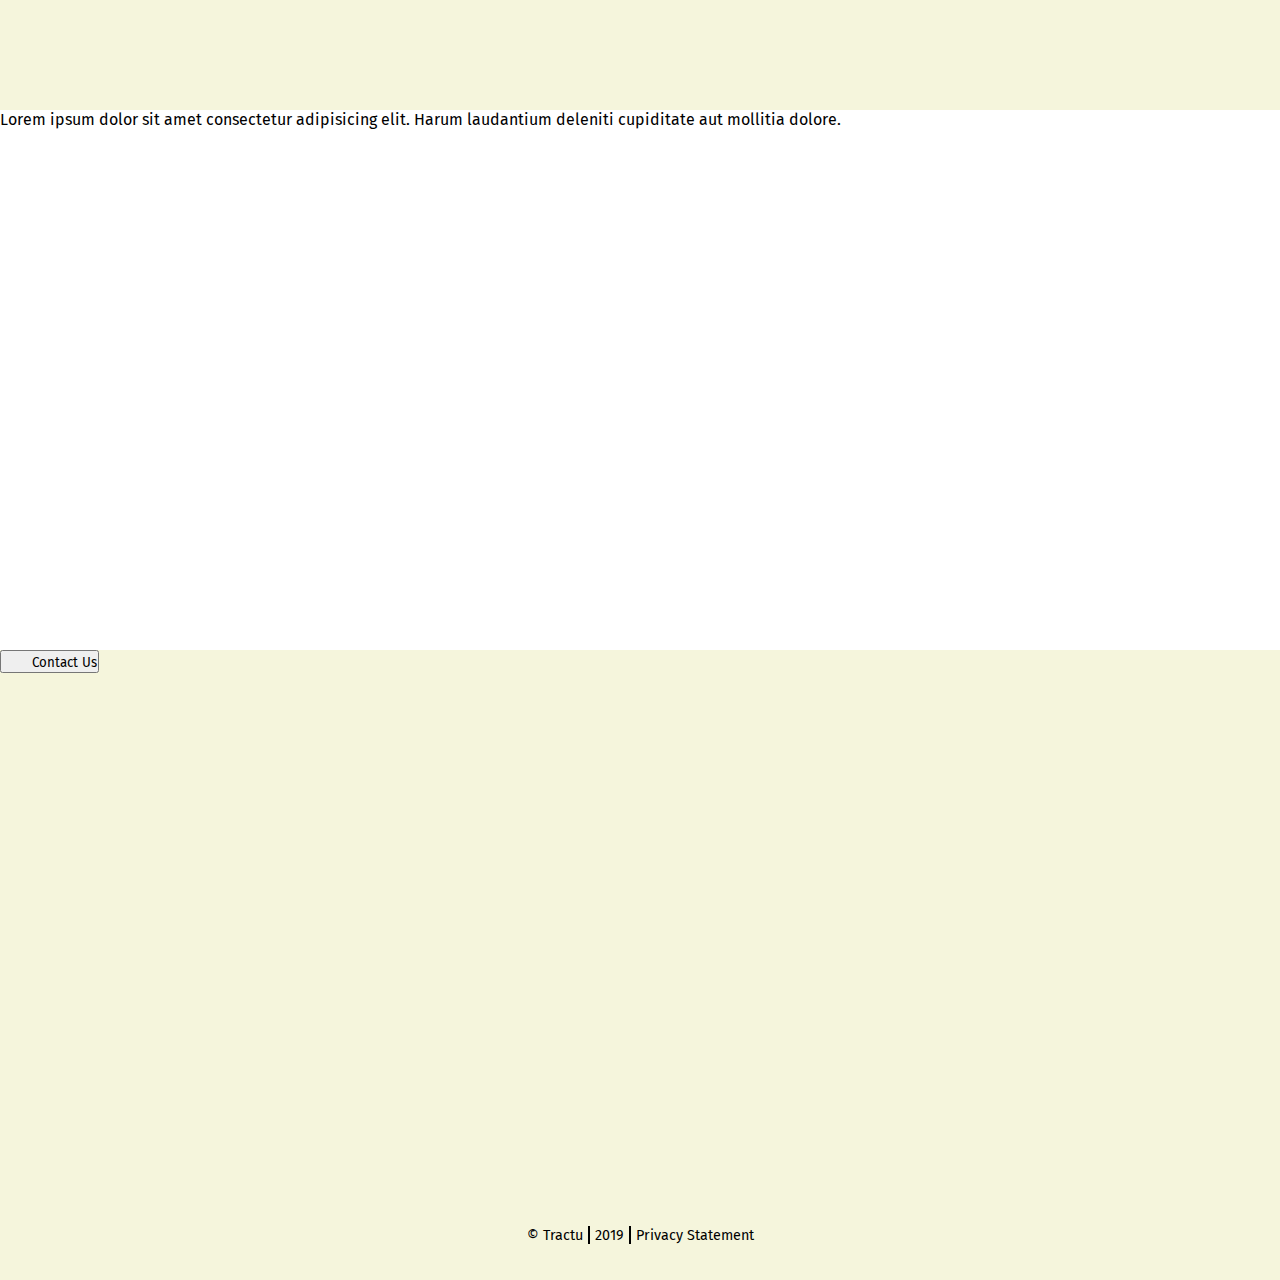
==== commit b469b6e4: "Contact hold page complete" ====
--- a/index.html
+++ b/index.html
@@ -5,14 +5,14 @@
   <meta name="viewport" content="width=device-width, initial-scale=1.0">
   <meta http-equiv="X-UA-Compatible" content="ie=edge">
   <link rel="stylesheet" href="index.css">
-  <link href="https://fonts.googleapis.com/css?family=Manjari&display=swap" rel="stylesheet">
+  <link href="https://fonts.googleapis.com/css?family=Fira+Sans&display=swap" rel="stylesheet">
   <script src="script.js"></script>
   <title>Tractu</title>
 </head>
 <body>
   <nav>
     <a href="index.html" class="nav-left">
-      <img src="/imgs/tractuLogo1.jpg" alt="nav logo" class="nav-logo"/>
+      <img src="imgs/tractuLogo1.jpg" alt="nav logo" class="nav-logo"/>
       <p class="nav-name">Tractu Pharma</p>
     </a>
     <div class="nav-right">
--- a/index.css
+++ b/index.css
@@ -1,7 +1,7 @@
 * {
   margin: 0;
   padding: 0;
-  font-family: 'Manjari', sans-serif;
+  font-family: 'Fira Sans', sans-serif;
 }
 
 body {
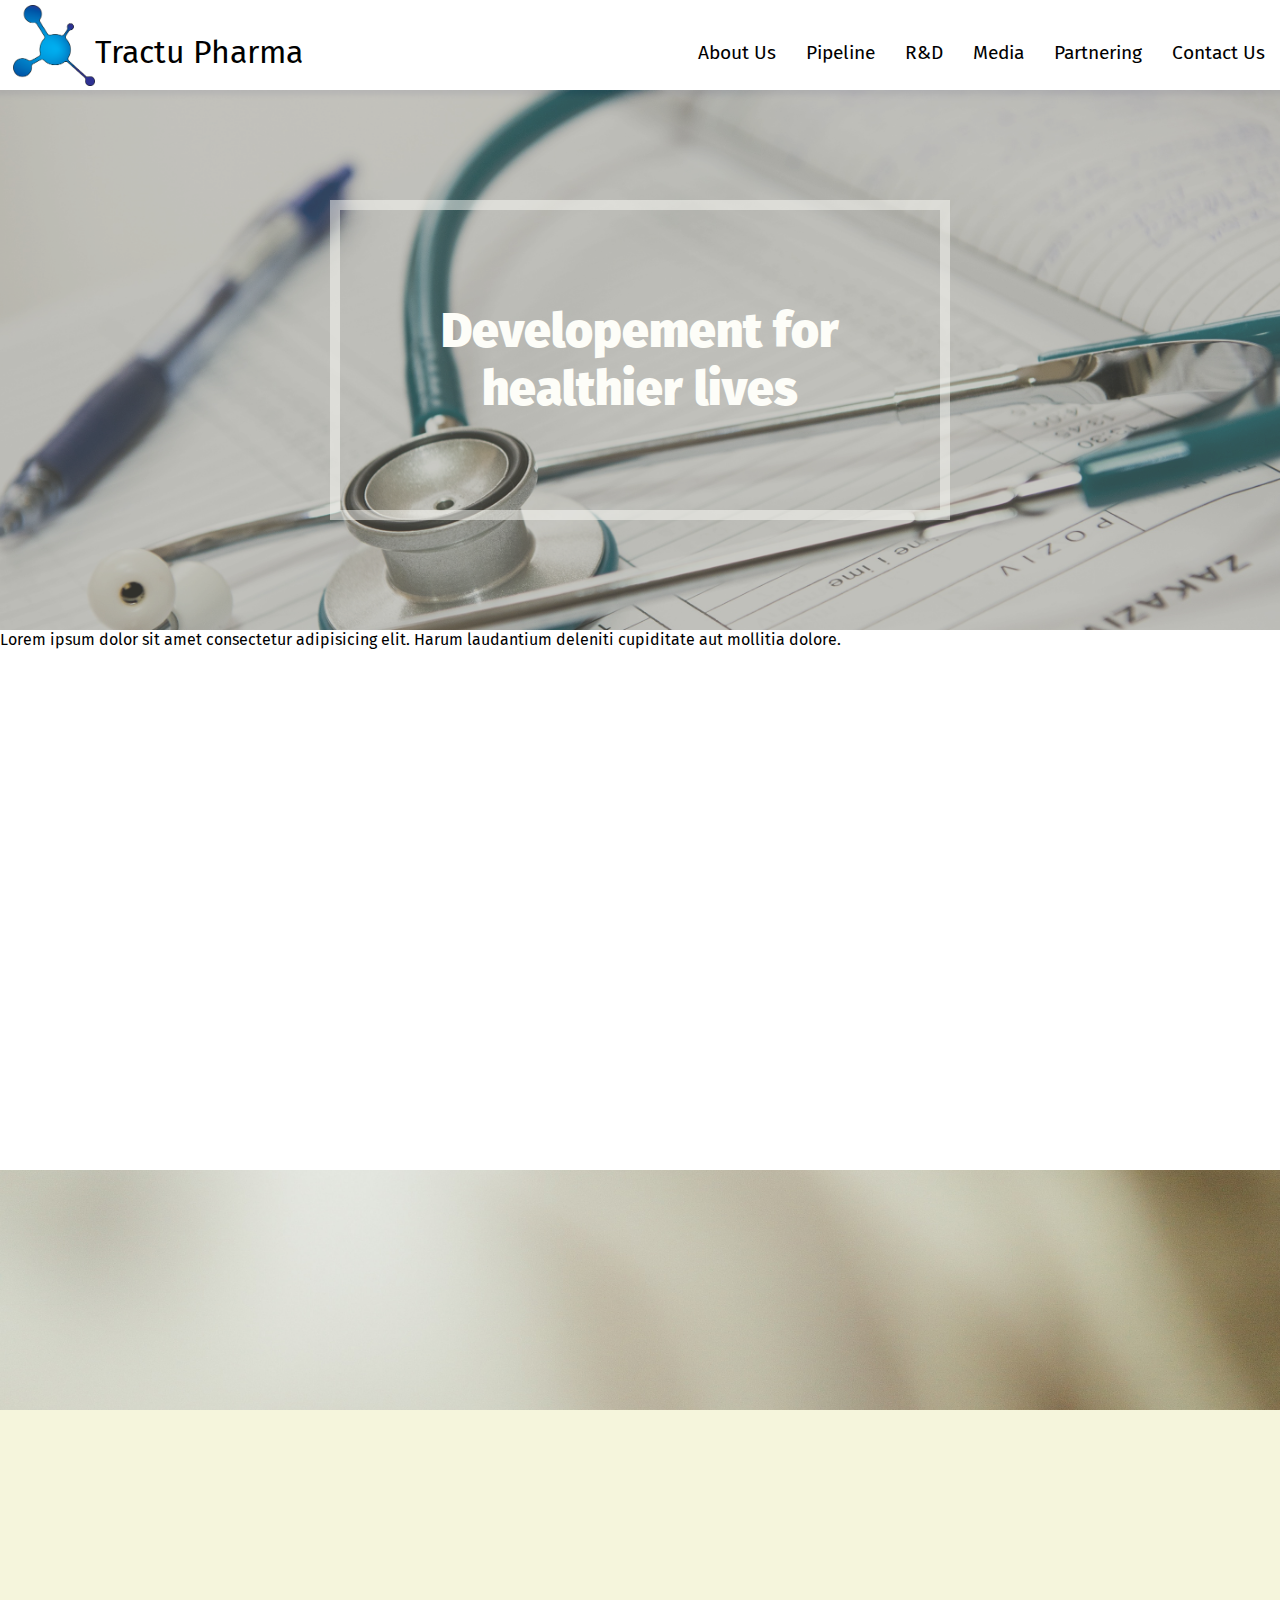
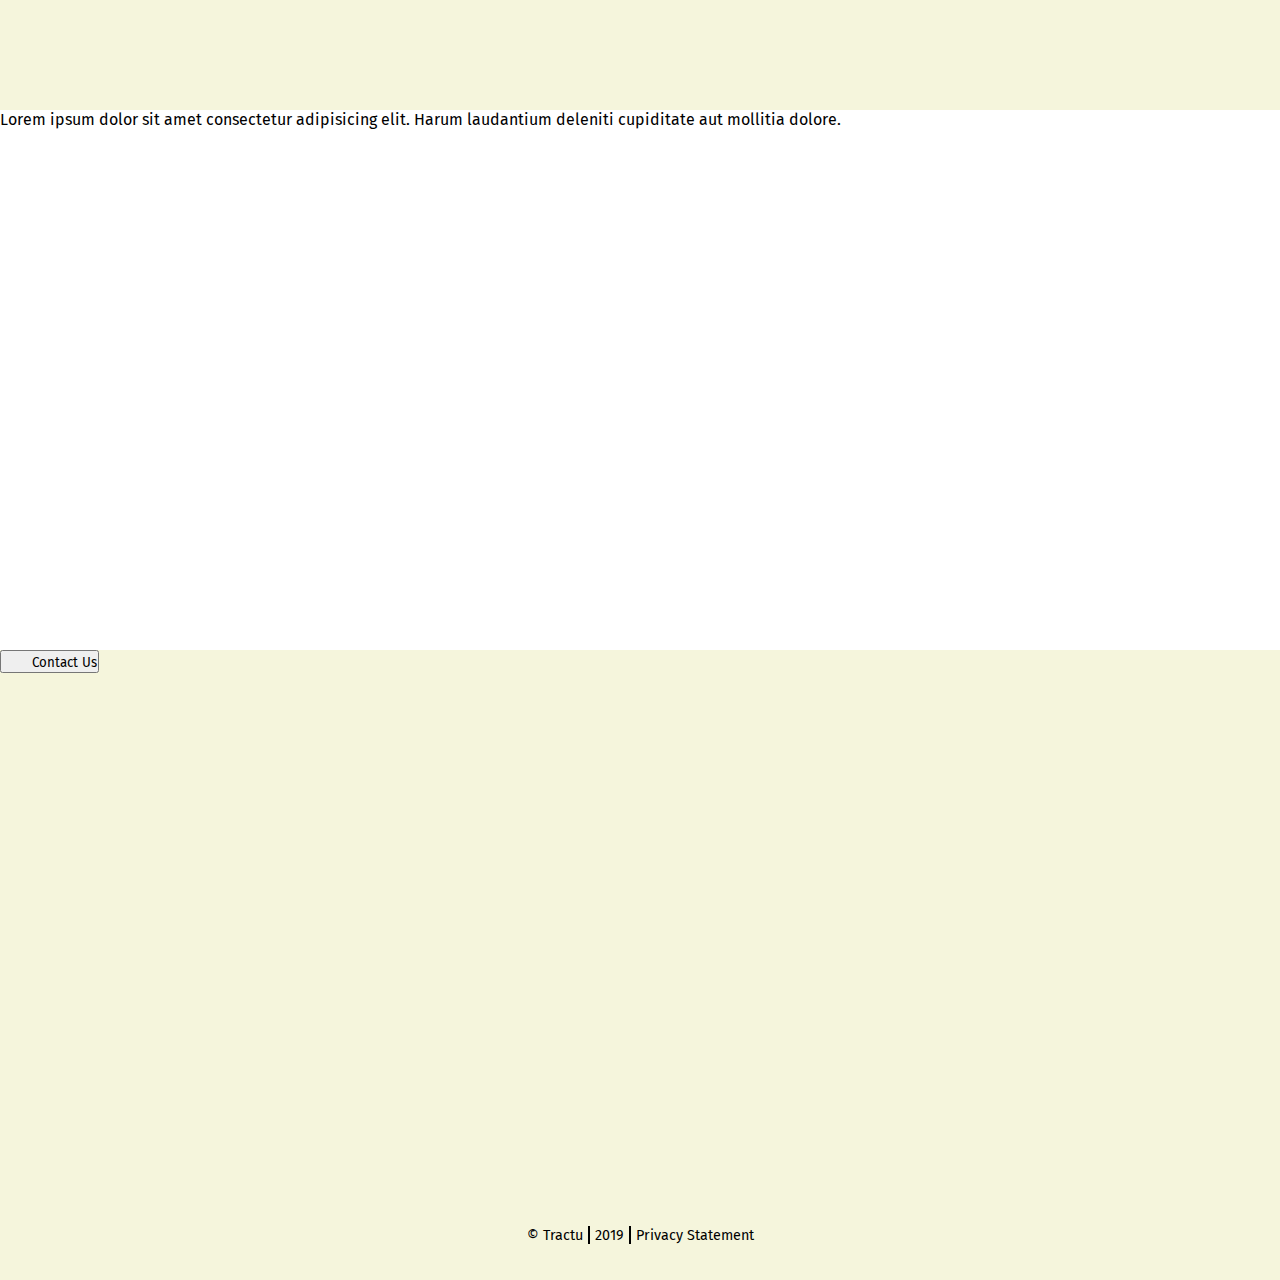
==== commit 8533ac97: "Going back through and making design consistent" ====
--- a/index.html
+++ b/index.html
@@ -25,7 +25,9 @@
     </div>
   </nav>
   <header>
-    <p class="header-blurb">Developement for healthier lives</p>
+    <div class="header-block">
+      <p class="header-blurb">Developement for healthier lives</p>
+    </div>
   </header>
   <main>
     <div class="main-block"><p class="main-blurb">Lorem ipsum dolor sit amet consectetur adipisicing elit. Harum laudantium deleniti cupiditate aut mollitia dolore.</p></div>
--- a/index.css
+++ b/index.css
@@ -90,12 +90,31 @@
   background-size: cover;
 }
 
+.header-block {
+  display: flex;
+  align-items: center;
+  border: 10px solid rgba(255, 255, 255, 0.5);
+  height: 300px;
+  width: 600px;
+}
+
 .header-blurb {
+  animation: fade-in-move-down 1s;
   text-align: center;
-  width: 50vw;
   font-size: 3em;
   font-weight: 900;
   color: white;
+}
+
+@keyframes fade-in-move-down {
+  0% {
+    opacity: 0;
+    transform: translateY(-3rem);
+  }
+  100% {
+    opacity: 1;
+    transform: translateY(0);
+  }
 }
 
 /* Main */
